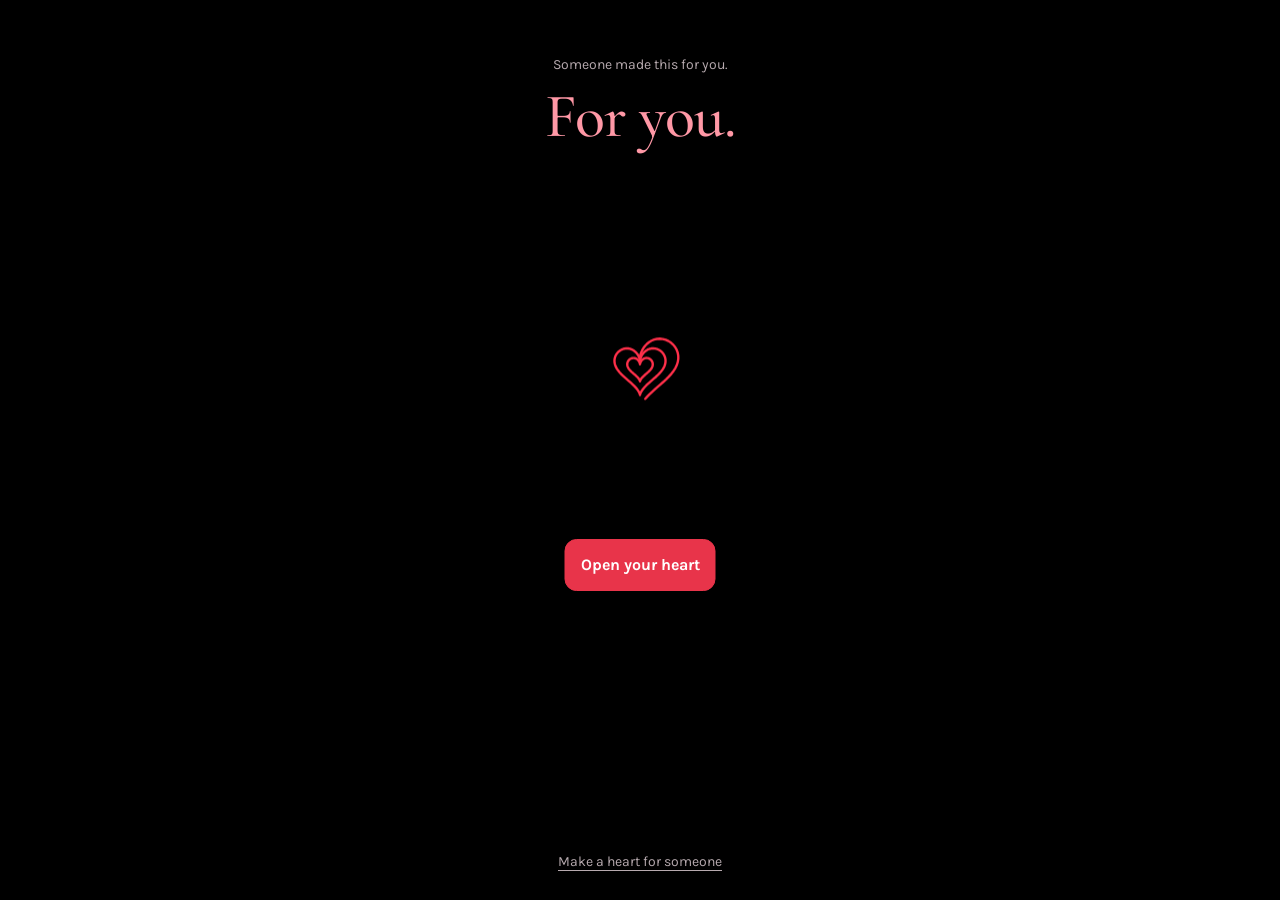
==== heart.html @ 80e49f25 "Update public gift site" ====
<!doctype html>
<html lang="en">
<head>
  <meta charset="utf-8">
  <meta name="viewport" content="width=device-width, initial-scale=1, viewport-fit=cover">
  <meta name="theme-color" content="#07060a">
  <!--META-->
  <meta name="referrer" content="no-referrer">
  <link rel="icon" href="/favicon.svg" type="image/svg+xml">
  <link rel="stylesheet" href="/style.css">
  <script src="/core.js" defer></script>
  <script src="/draw.js" defer></script>
  <script src="/receive.js" defer></script>
</head>
<body class="gift-page">
<main class="gift">
  <header><p id="sender" class="sender">Someone made this for you.</p><h1 id="recipient">For you.</h1></header>
  <div class="gift-art"><canvas id="heart" role="img" aria-label="A red heart drawn line by line"></canvas><button id="reveal" class="primary" type="button">Open your heart</button></div>
  <div id="message" class="message" hidden><p id="note"></p><p id="signature" class="sender"></p></div>
  <nav class="gift-actions" aria-label="Heart actions"><button id="replay" class="text-button" type="button" hidden>Watch it again</button><a href="/">Make a heart for someone</a></nav>
  <noscript><p>A little love, just for you. Turn on JavaScript to watch your heart draw itself.</p></noscript>
</main>
</body>
</html>
---- style.css ----
@import url('https://fonts.googleapis.com/css2?family=Cormorant+Garamond:ital,wght@0,500;1,500&family=Karla:wght@400;500;700&display=swap');
:root{color-scheme:dark;--bg:#07060a;--ink:#efe7da;--muted:#b7aaaf;--line:#44333c;--accent:#e8344a;--pink:#ff98a6;--display:'Cormorant Garamond',Georgia,serif;--body:'Karla',system-ui,sans-serif}
*{box-sizing:border-box} [hidden]{display:none!important} ::selection{background:#a9273b;color:#fff} html{scrollbar-color:#72505e var(--bg)}
body{margin:0;background:var(--bg);color:var(--ink);font:16px/1.5 var(--body);-webkit-font-smoothing:antialiased} main{width:min(100%,460px);margin:auto;padding:32px max(20px,env(safe-area-inset-left)) 32px;min-width:0}
h1,h2,p,figure{margin:0} h1{font:500 clamp(38px,9vw,46px)/1.04 var(--display);letter-spacing:-.02em;text-wrap:balance} h1 em{color:var(--pink)} h2{font:italic 500 30px/1.15 var(--display)} .lede{color:var(--muted);margin-top:14px;max-width:38ch}
.preview{margin:24px 0;background:#000;border:1px solid var(--line);border-radius:16px;overflow:hidden;position:relative} canvas{display:block;width:100%;aspect-ratio:1.15} figcaption{position:absolute;bottom:16px;left:16px;right:16px;text-align:center;color:var(--muted);font-size:14px;overflow-wrap:anywhere}
form,.field,.result{display:flex;flex-direction:column} form{gap:16px}.field{gap:7px} label{font-size:14px;font-weight:700} label span{font-weight:400;color:var(--muted)} input,textarea,button,.button{font:inherit;color:var(--ink);border:1px solid var(--line);border-radius:12px;background:#171116}
input,textarea{width:100%;padding:12px 14px;font-size:17px;caret-color:var(--pink)} textarea{resize:vertical;min-height:86px} input::placeholder,textarea::placeholder{color:#ad99a3} input:focus,textarea:focus{border-color:var(--pink);outline:1px solid var(--pink)} .count{align-self:flex-end;font-size:12px;color:var(--muted);font-variant-numeric:tabular-nums}
button,.button{min-height:48px;padding:13px 15px;display:inline-flex;align-items:center;justify-content:center;text-align:center;font-weight:700;text-decoration:none;cursor:pointer;transition:background .18s} button:hover,.button:hover{background:#30212a} .primary{background:var(--accent);border-color:var(--accent);color:#fff} .primary:hover{background:#ca253d} :focus-visible{outline:2px solid var(--pink);outline-offset:4px} a{color:var(--muted);text-underline-offset:4px} a:hover{color:var(--ink)}
.error{color:var(--pink);font-size:14px}.result{margin-top:28px;border-top:1px solid var(--line);padding-top:24px;gap:14px}.actions{display:grid;grid-template-columns:1fr 1fr;gap:10px}.actions>*{min-width:0}.result #link{font-size:13px} #qrbox{text-align:center} #qr{background:#fff;border-radius:12px;margin:0 auto 12px;max-width:340px;aspect-ratio:1}
footer{display:flex;flex-wrap:wrap;justify-content:center;gap:10px 20px;text-align:center;margin-top:32px;color:var(--muted);font-size:13px} footer p{flex-basis:100%}.fine{color:var(--muted);font-size:13px}.toast{position:fixed;bottom:24px;left:50%;transform:translateX(-50%);background:var(--ink);color:var(--bg);border-radius:12px;padding:12px 18px;max-width:calc(100% - 32px);opacity:0;pointer-events:none}.toast.on{opacity:1}.sr-only{position:absolute;width:1px;height:1px;padding:0;margin:-1px;overflow:hidden;clip:rect(0,0,0,0);white-space:nowrap;border:0}
.gift-page{background:#000}.gift{min-height:100svh;display:flex;flex-direction:column;align-items:center;text-align:center;padding-top:max(48px,env(safe-area-inset-top));padding-bottom:max(28px,env(safe-area-inset-bottom));width:min(100%,660px)}.gift header{max-width:100%}.gift h1{font-size:clamp(38px,9vw,62px);color:var(--pink);overflow-wrap:anywhere;margin-top:10px}.sender{color:var(--muted);font-size:14px}.gift-art{width:100%;position:relative;margin:18px 0 0}.gift-art canvas{aspect-ratio:1.15}.gift-art #reveal{position:absolute;bottom:20px;left:50%;transform:translateX(-50%);white-space:nowrap}.message{width:100%;max-width:440px;margin:8px 0 22px;overflow-wrap:anywhere}.message #note{font:italic 500 clamp(24px,6vw,32px)/1.25 var(--display);white-space:pre-wrap}.message .sender{margin-top:14px}.gift-actions{margin-top:auto;display:flex;flex-direction:column;align-items:center;gap:12px;padding-top:18px;font-size:14px}.text-button{border:0;background:none;color:var(--muted);font-size:14px;font-weight:400;text-decoration:underline;text-underline-offset:4px;min-height:44px;padding:6px 14px}
@media(min-width:700px){.creator{padding-top:46px}.gift-art{max-width:510px}.gift{padding-top:54px}} @media(prefers-reduced-motion:reduce){*{scroll-behavior:auto!important;transition:none!important}}
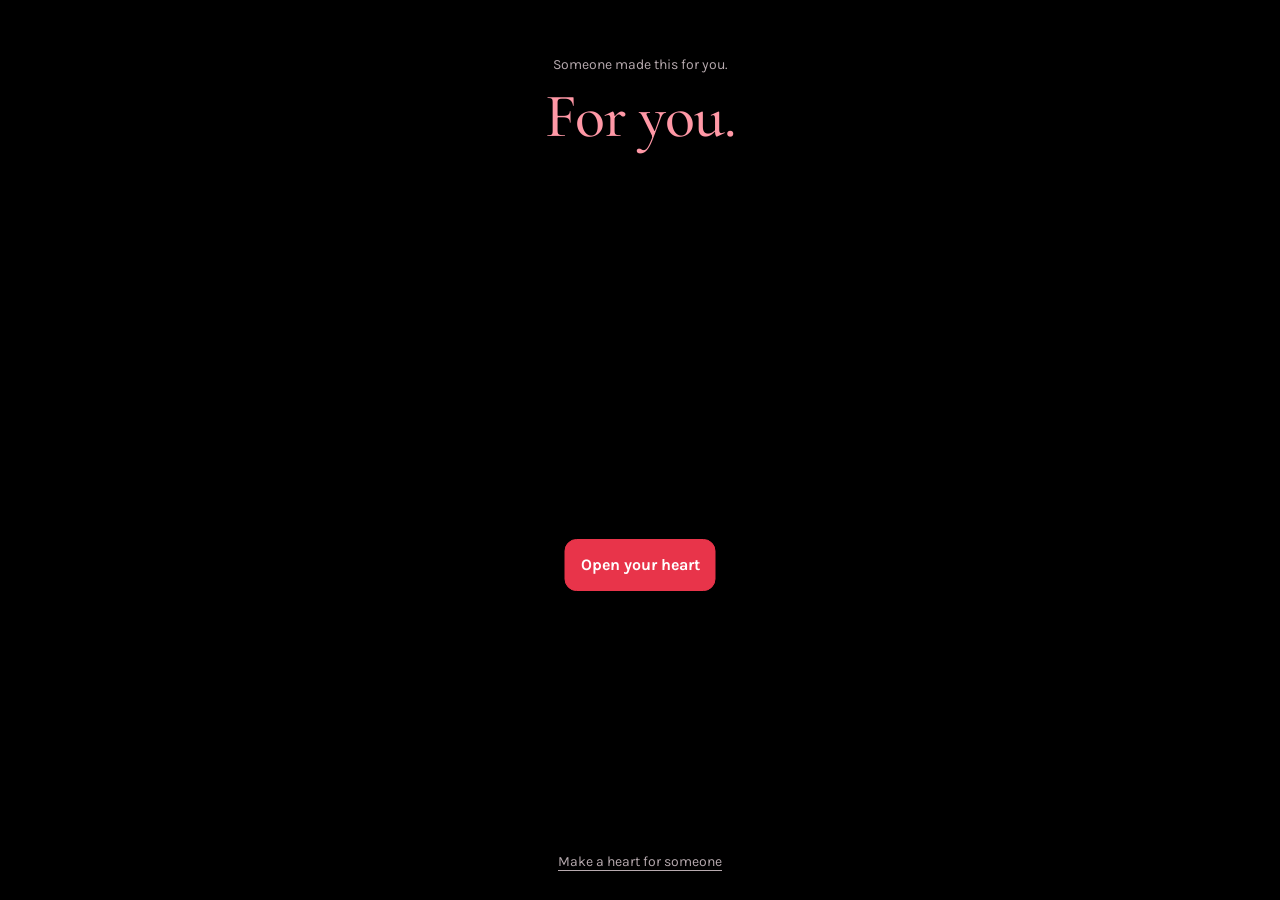
==== commit 67cbd416: "Update public gift site" ====
--- a/heart.html
+++ b/heart.html
@@ -13,11 +13,12 @@
   <script src="/receive.js" defer></script>
 </head>
 <body class="gift-page">
+<audio id="bgm" src="/heart-audio.mp3" preload="auto"></audio>
 <main class="gift">
   <header><p id="sender" class="sender">Someone made this for you.</p><h1 id="recipient">For you.</h1></header>
   <div class="gift-art"><canvas id="heart" role="img" aria-label="A red heart drawn line by line"></canvas><button id="reveal" class="primary" type="button">Open your heart</button></div>
   <div id="message" class="message" hidden><p id="note"></p><p id="signature" class="sender"></p></div>
-  <nav class="gift-actions" aria-label="Heart actions"><button id="replay" class="text-button" type="button" hidden>Watch it again</button><a href="/">Make a heart for someone</a></nav>
+  <nav class="gift-actions" aria-label="Heart actions"><button id="replay" class="text-button" type="button" hidden>Watch it again</button><button id="sound" class="text-button" type="button" aria-label="Mute sound" aria-pressed="true" hidden>Sound on</button><a href="/">Make a heart for someone</a></nav>
   <noscript><p>A little love, just for you. Turn on JavaScript to watch your heart draw itself.</p></noscript>
 </main>
 </body>
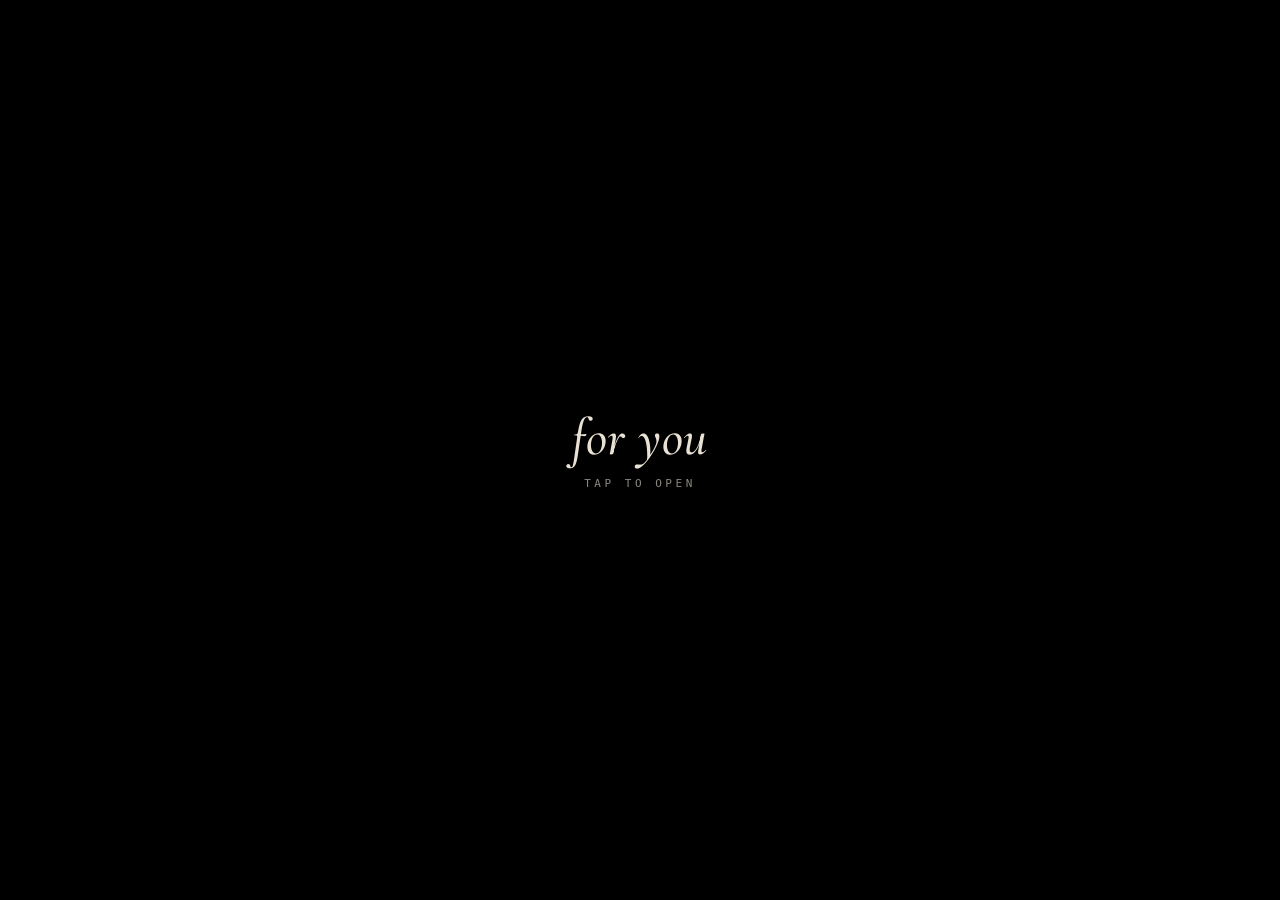
==== commit 2679c902: "Update public gift site" ====
--- a/heart.html
+++ b/heart.html
@@ -8,18 +8,20 @@
   <meta name="referrer" content="no-referrer">
   <link rel="icon" href="/favicon.svg" type="image/svg+xml">
   <link rel="stylesheet" href="/style.css">
+  <script src="/analytics.js" defer></script>
   <script src="/core.js" defer></script>
   <script src="/draw.js" defer></script>
   <script src="/receive.js" defer></script>
 </head>
 <body class="gift-page">
 <audio id="bgm" src="/heart-audio.mp3" preload="auto"></audio>
-<main class="gift">
+<button id="reveal" class="entry-gate" type="button" aria-label="Open your heart"><span class="g1" id="gate-name">for you</span><span class="g2">tap to open</span></button>
+<main class="gift" id="experience" hidden>
   <header><p id="sender" class="sender">Someone made this for you.</p><h1 id="recipient">For you.</h1></header>
-  <div class="gift-art"><canvas id="heart" role="img" aria-label="A red heart drawn line by line"></canvas><button id="reveal" class="primary" type="button">Open your heart</button></div>
+  <div class="gift-art"><canvas id="heart" role="img" aria-label="A red heart drawn line by line"></canvas></div>
   <div id="message" class="message" hidden><p id="note"></p><p id="signature" class="sender"></p></div>
   <nav class="gift-actions" aria-label="Heart actions"><button id="replay" class="text-button" type="button" hidden>Watch it again</button><button id="sound" class="text-button" type="button" aria-label="Mute sound" aria-pressed="true" hidden>Sound on</button><a href="/">Make a heart for someone</a></nav>
-  <noscript><p>A little love, just for you. Turn on JavaScript to watch your heart draw itself.</p></noscript>
 </main>
+<noscript><p>A little love, just for you. Turn on JavaScript to watch your heart draw itself.</p></noscript>
 </body>
 </html>
--- a/style.css
+++ b/style.css
@@ -9,5 +9,8 @@
 button,.button{min-height:48px;padding:13px 15px;display:inline-flex;align-items:center;justify-content:center;text-align:center;font-weight:700;text-decoration:none;cursor:pointer;transition:background .18s} button:hover,.button:hover{background:#30212a} .primary{background:var(--accent);border-color:var(--accent);color:#fff} .primary:hover{background:#ca253d} :focus-visible{outline:2px solid var(--pink);outline-offset:4px} a{color:var(--muted);text-underline-offset:4px} a:hover{color:var(--ink)}
 .error{color:var(--pink);font-size:14px}.result{margin-top:28px;border-top:1px solid var(--line);padding-top:24px;gap:14px}.actions{display:grid;grid-template-columns:1fr 1fr;gap:10px}.actions>*{min-width:0}.result #link{font-size:13px} #qrbox{text-align:center} #qr{background:#fff;border-radius:12px;margin:0 auto 12px;max-width:340px;aspect-ratio:1}
 footer{display:flex;flex-wrap:wrap;justify-content:center;gap:10px 20px;text-align:center;margin-top:32px;color:var(--muted);font-size:13px} footer p{flex-basis:100%}.fine{color:var(--muted);font-size:13px}.toast{position:fixed;bottom:24px;left:50%;transform:translateX(-50%);background:var(--ink);color:var(--bg);border-radius:12px;padding:12px 18px;max-width:calc(100% - 32px);opacity:0;pointer-events:none}.toast.on{opacity:1}.sr-only{position:absolute;width:1px;height:1px;padding:0;margin:-1px;overflow:hidden;clip:rect(0,0,0,0);white-space:nowrap;border:0}
-.gift-page{background:#000}.gift{min-height:100svh;display:flex;flex-direction:column;align-items:center;text-align:center;padding-top:max(48px,env(safe-area-inset-top));padding-bottom:max(28px,env(safe-area-inset-bottom));width:min(100%,660px)}.gift header{max-width:100%}.gift h1{font-size:clamp(38px,9vw,62px);color:var(--pink);overflow-wrap:anywhere;margin-top:10px}.sender{color:var(--muted);font-size:14px}.gift-art{width:100%;position:relative;margin:18px 0 0}.gift-art canvas{aspect-ratio:1.15}.gift-art #reveal{position:absolute;bottom:20px;left:50%;transform:translateX(-50%);white-space:nowrap}.message{width:100%;max-width:440px;margin:8px 0 22px;overflow-wrap:anywhere}.message #note{font:italic 500 clamp(24px,6vw,32px)/1.25 var(--display);white-space:pre-wrap}.message .sender{margin-top:14px}.gift-actions{margin-top:auto;display:flex;flex-direction:column;align-items:center;gap:12px;padding-top:18px;font-size:14px}.text-button{border:0;background:none;color:var(--muted);font-size:14px;font-weight:400;text-decoration:underline;text-underline-offset:4px;min-height:44px;padding:6px 14px}
+.gift-page{background:#000}.gift{min-height:100svh;display:flex;flex-direction:column;align-items:center;text-align:center;padding-top:max(48px,env(safe-area-inset-top));padding-bottom:max(28px,env(safe-area-inset-bottom));width:min(100%,660px)}.gift header{max-width:100%}.gift h1{font-size:clamp(38px,9vw,62px);color:var(--pink);overflow-wrap:anywhere;margin-top:10px}.sender{color:var(--muted);font-size:14px}.gift-art{width:100%;position:relative;margin:18px 0 0}.gift-art canvas{aspect-ratio:1.15}.message{width:100%;max-width:440px;margin:8px 0 22px;overflow-wrap:anywhere}.message #note{font:italic 500 clamp(24px,6vw,32px)/1.25 var(--display);white-space:pre-wrap}.message .sender{margin-top:14px}.gift-actions{margin-top:auto;display:flex;flex-direction:column;align-items:center;gap:12px;padding-top:18px;font-size:14px}.text-button{border:0;background:none;color:var(--muted);font-size:14px;font-weight:400;text-decoration:underline;text-underline-offset:4px;min-height:44px;padding:6px 14px}
 @media(min-width:700px){.creator{padding-top:46px}.gift-art{max-width:510px}.gift{padding-top:54px}} @media(prefers-reduced-motion:reduce){*{scroll-behavior:auto!important;transition:none!important}}
+.entry-gate{position:fixed;inset:0;z-index:2;width:100%;height:100%;display:grid;place-content:center;justify-items:center;gap:14px;padding:0 max(16px,env(safe-area-inset-right,0px)) 0 max(16px,env(safe-area-inset-left,0px));border:0;border-radius:0;background:transparent;color:#e9e2d4;cursor:pointer;transition:opacity .7s ease;-webkit-tap-highlight-color:transparent}
+.entry-gate:hover{background:transparent}.entry-gate.leaving{opacity:0;pointer-events:none}.entry-gate:focus-visible{outline:none}.entry-gate:focus-visible .g2{outline:1px solid rgba(255,255,255,.18);outline-offset:6px}
+.entry-gate .g1{font:italic 500 clamp(34px,9vw,52px)/1 var(--display);letter-spacing:.01em;max-width:100%;overflow-wrap:anywhere}.entry-gate .g2{font:500 11px/1 ui-monospace,Menlo,Consolas,monospace;letter-spacing:.32em;text-transform:uppercase;opacity:.6;animation:breathe 2.4s ease-in-out infinite}@keyframes breathe{50%{opacity:.25}}@media(prefers-reduced-motion:reduce){.entry-gate .g2{animation:none}}
